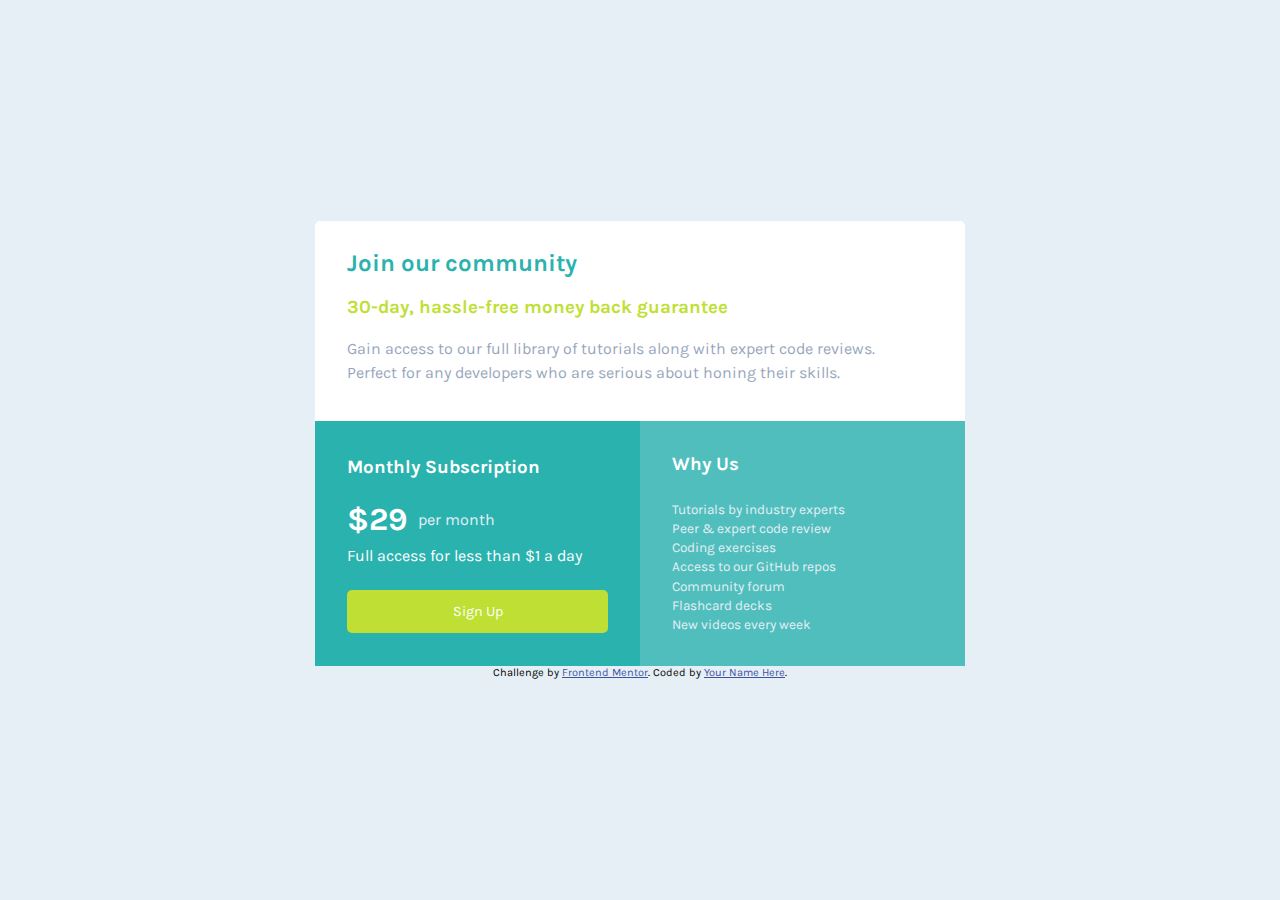
==== single-price-grid-component-master/index.html @ fc58edc0 "singke grid project commit" ====
<!DOCTYPE html>
<html lang="en">
<head>
  <meta charset="UTF-8">
  <meta name="viewport" content="width=device-width, initial-scale=1.0"> <!-- displays site properly based on user's device -->

  <link rel="icon" type="image/png" sizes="32x32" href="./images/favicon-32x32.png">
  <link rel="stylesheet" href="styles/main.css">
  
  <title>Frontend Mentor | Single Price Grid Component</title>

  <!-- Feel free to remove these styles or customise in your own stylesheet 👍 -->
</head>
<body>
  <main class="container">
  <div class="first-section">
  <h2>Join our community </h2>
  <h3>30-day, hassle-free money back guarantee</h3>

  <p>Gain access to our full library of tutorials along with expert code reviews. 
  Perfect for any developers who are serious about honing their skills.</p>
</div>
<div class="second-section">
  <h3>Monthly Subscription</h3>
 <div>
  <h1>&dollar;29</h1> <span> per month</span>
</div>
  <p>Full access for less than &dollar;1 a day</p>

  <button>Sign Up</button>
</div>
<div class="third-section">
  <h3>Why Us</h3>
<li>
  <ul>Tutorials by industry experts</ul>
  <ul>Peer &amp; expert code review</ul>
  <ul>Coding exercises</ul>
  <ul>Access to our GitHub repos</ul>
  <ul>Community forum</ul>
  <ul>Flashcard decks</ul>
  <ul>New videos every week</ul>
</li>
</div>
</main>
  <footer>
    <p class="attribution">
      Challenge by <a href="https://www.frontendmentor.io?ref=challenge" target="_blank">Frontend Mentor</a>. 
      Coded by <a href="#">Your Name Here</a>.
    </p>
  </footer>

</body>
</html>
---- single-price-grid-component-master/styles/main.css ----
@import url("https://fonts.googleapis.com/css2?family=Karla:wght@400;700&display=swap");
* {
  margin: 0;
  padding: 0;
  box-sizing: border-box;
  list-style: none;
  font-family: "Karla", sans-serif;
}

body {
  background: hsl(204, 43%, 93%);
  font-size: 16px;
  display: flex;
  align-items: center;
  justify-content: center;
  flex-direction: column;
  height: 100vh;
}

.container {
  min-height: 444px;
  width: min(85%, 650px);
  display: grid;
  grid-auto-flow: row;
  grid-row: auto;
  /*  margin-top: 2em; */
  /*  @media (max-width: {

   } */
}
@media (min-width: 600px) {
  .container {
    grid-template-columns: repeat(2, 1fr);
    grid-auto-rows: 200px auto;
  }
}

.first-section {
  background: white;
  border-radius: 5px 5px 0 0;
  padding: 1em;
}
.first-section h2 {
  color: hsl(179, 62%, 43%);
}
.first-section h3 {
  color: hsl(71, 73%, 54%);
  margin: 1em 0;
}
.first-section p {
  font-size: 0.9em;
  margin-bottom: 10px;
  line-height: 1.5;
  padding: 0;
  color: hsl(218, 22%, 67%);
}
@media (min-width: 600px) {
  .first-section {
    grid-column: 1/3;
    padding: 1em 2em;
  }
  .first-section h2 {
    margin: 0.5em 0;
  }
  .first-section p {
    font-size: 1em;
    margin-bottom: unset;
    padding-right: 1em;
  }
}

.second-section {
  background: hsl(179, 62%, 43%);
  color: white;
  padding: 1em;
  line-height: 1.5;
}
.second-section h3 {
  margin-bottom: 15px;
}
.second-section div {
  display: flex;
  align-items: center;
  gap: 10px;
}
.second-section h1 {
  display: inline;
}
.second-section span {
  color: hsl(204, 43%, 93%);
}
.second-section button {
  color: #fff;
  width: 100%;
  padding: 0.9em 0;
  margin-top: 1.5em;
  font-size: 0.9em;
  border-radius: 5px;
  border: none;
  background-color: hsl(71, 73%, 54%);
}
.second-section button:hover {
  background-color: aqua;
  color: black;
  cursor: pointer;
}
@media (min-width: 600px) {
  .second-section {
    padding: 2em;
  }
}

.third-section {
  background-color: hsla(179, 62%, 43%, 0.8);
  color: #fff;
  padding: 1em;
}
.third-section h3 {
  margin-bottom: 0.8em;
}
.third-section li {
  line-height: 1.4;
  color: hsl(204, 43%, 93%);
  font-size: 0.85em;
}
@media (min-width: 600px) {
  .third-section {
    padding: 2em;
  }
  .third-section h3 {
    margin-bottom: none;
  }
  .third-section li {
    margin-top: 25px;
  }
}

.attribution {
  font-size: 11px;
  text-align: center;
}

.attribution a {
  color: hsl(228, 45%, 44%);
}/*# sourceMappingURL=main.css.map */
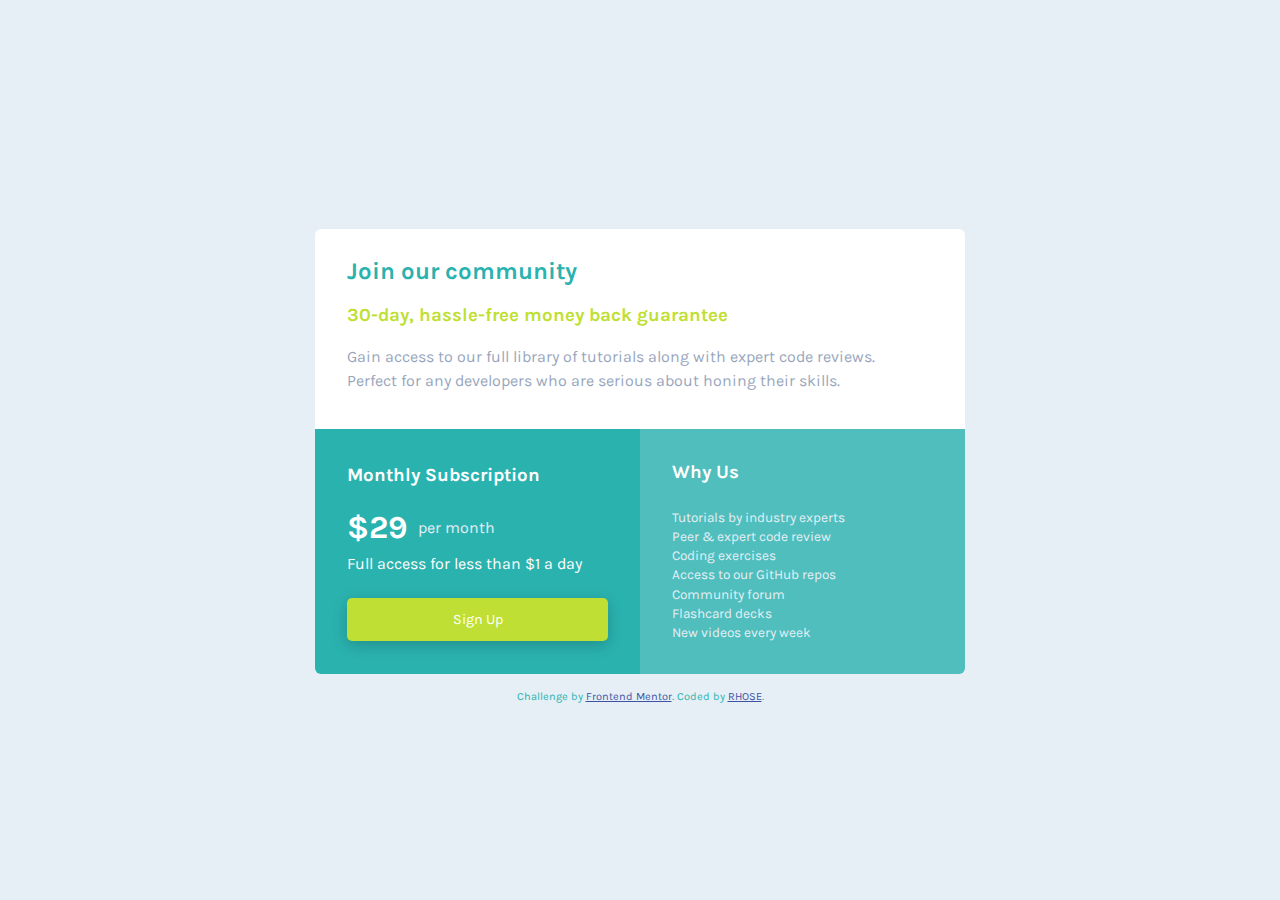
==== commit f0e19b7a: "single-price-grid completion" ====
--- a/single-price-grid-component-master/index.html
+++ b/single-price-grid-component-master/index.html
@@ -45,7 +45,7 @@
   <footer>
     <p class="attribution">
       Challenge by <a href="https://www.frontendmentor.io?ref=challenge" target="_blank">Frontend Mentor</a>. 
-      Coded by <a href="#">Your Name Here</a>.
+      Coded by <a href="https://www.frontendmentor.io/profile/rh0se">RHOSE</a>.
     </p>
   </footer>
 
--- a/single-price-grid-component-master/styles/main.css
+++ b/single-price-grid-component-master/styles/main.css
@@ -13,32 +13,30 @@
   display: flex;
   align-items: center;
   justify-content: center;
+  gap: 1em;
   flex-direction: column;
-  height: 100vh;
+  min-height: 100vh;
 }
 
 .container {
-  min-height: 444px;
   width: min(85%, 650px);
   display: grid;
   grid-auto-flow: row;
   grid-row: auto;
-  /*  margin-top: 2em; */
-  /*  @media (max-width: {
-
-   } */
+  margin-top: 2em;
 }
 @media (min-width: 600px) {
   .container {
     grid-template-columns: repeat(2, 1fr);
     grid-auto-rows: 200px auto;
+    min-height: 444px;
   }
 }
 
 .first-section {
   background: white;
-  border-radius: 5px 5px 0 0;
-  padding: 1em;
+  border-radius: 6px 6px 0 0;
+  padding: 1.5em 1em;
 }
 .first-section h2 {
   color: hsl(179, 62%, 43%);
@@ -72,7 +70,7 @@
 .second-section {
   background: hsl(179, 62%, 43%);
   color: white;
-  padding: 1em;
+  padding: 1.5em 1em;
   line-height: 1.5;
 }
 .second-section h3 {
@@ -97,6 +95,7 @@
   font-size: 0.9em;
   border-radius: 5px;
   border: none;
+  box-shadow: 0px 4px 15px 0 rgba(0, 0, 0, 0.2);
   background-color: hsl(71, 73%, 54%);
 }
 .second-section button:hover {
@@ -106,6 +105,7 @@
 }
 @media (min-width: 600px) {
   .second-section {
+    border-bottom-left-radius: 6px;
     padding: 2em;
   }
 }
@@ -113,7 +113,8 @@
 .third-section {
   background-color: hsla(179, 62%, 43%, 0.8);
   color: #fff;
-  padding: 1em;
+  padding: 1.5em 1em;
+  border-radius: 0 0 6px 6px;
 }
 .third-section h3 {
   margin-bottom: 0.8em;
@@ -125,6 +126,7 @@
 }
 @media (min-width: 600px) {
   .third-section {
+    border-radius: 0 0 6px 0;
     padding: 2em;
   }
   .third-section h3 {
@@ -136,6 +138,7 @@
 }
 
 .attribution {
+  color: hsl(179, 62%, 43%);
   font-size: 11px;
   text-align: center;
 }
